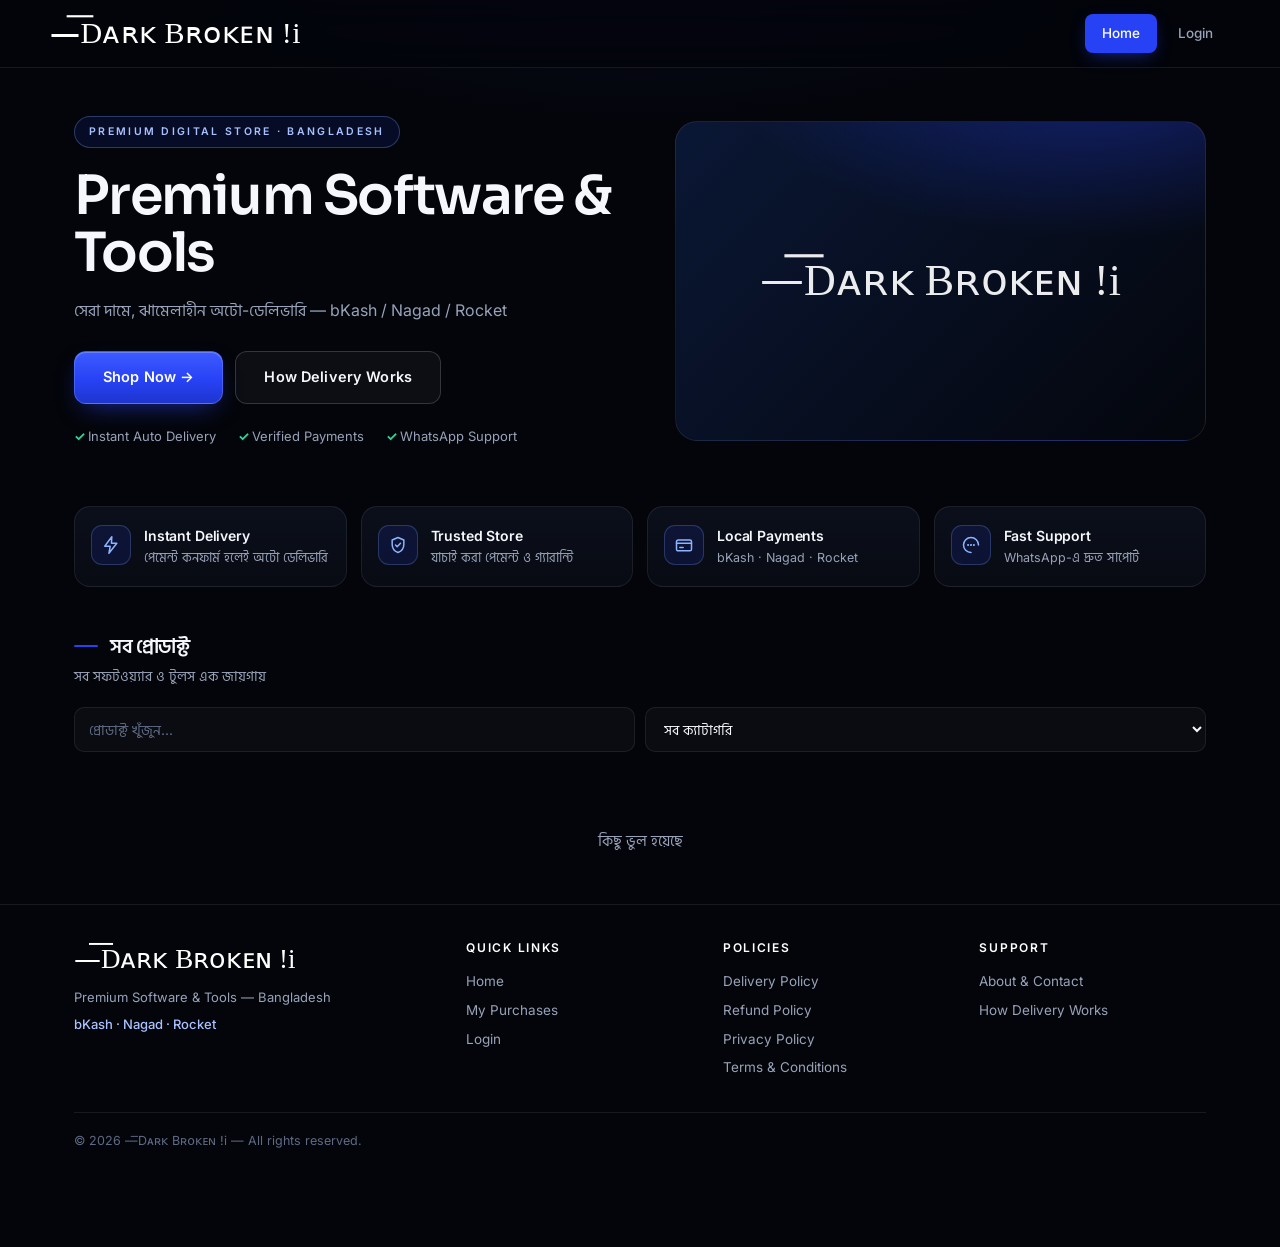
==== index.html @ 65a2ef9c "Add files via upload" ====
<!DOCTYPE html>
<html lang="en">
<head>
<meta charset="UTF-8">
<meta name="viewport" content="width=device-width, initial-scale=1.0">
<title>—͞Dᴀʀᴋ Bʀᴏᴋᴇɴ !i — Premium Software & Tools</title>
<meta name="description" content="Premium Software & Tools Store in Bangladesh. Pay with bKash, Nagad, Rocket.">
<link href="https://fonts.cdnfonts.com/css/black-mustang" rel="stylesheet">
<link href="https://fonts.googleapis.com/css2?family=Inter:wght@400;500;600;700&family=Sora:wght@500;600;700&family=Hind+Siliguri:wght@400;500;600&display=swap" rel="stylesheet">
<link rel="stylesheet" href="assets/style.css">
</head>
<body>
<main class="wrap">
  <section class="hero2">
    <div class="hero-copy">
      <span class="eyebrow">Premium Digital Store · Bangladesh</span>
      <h1 id="heroTitle">Premium Software &amp; Tools</h1>
      <p id="heroSub">সেরা দামে, ঝামেলাহীন অটো-ডেলিভারি — bKash / Nagad / Rocket</p>
      <div class="hero-cta">
        <a class="btn" href="#catalog">Shop Now →</a>
        <a class="btn ghost" href="info.html#p-delivery">How Delivery Works</a>
      </div>
      <div class="hero-trust">
        <span>Instant Auto Delivery</span>
        <span>Verified Payments</span>
        <span>WhatsApp Support</span>
      </div>
    </div>
    <div class="hero-visual">
      <div id="slider" class="slider" style="display:none"></div>
      <div id="heroFallback" class="hero-fallback"><div>—͞Dᴀʀᴋ Bʀᴏᴋᴇɴ !i</div></div>
    </div>
  </section>

  <section class="features">
    <div class="feature">
      <div class="ficon"><svg viewBox="0 0 24 24" fill="none" stroke="currentColor" stroke-width="1.8"><path d="M13 2L4.5 13.5H11L9.5 22 19 10h-6.5L13 2z" stroke-linejoin="round"/></svg></div>
      <div><h4>Instant Delivery</h4><p>পেমেন্ট কনফার্ম হলেই অটো ডেলিভারি</p></div>
    </div>
    <div class="feature">
      <div class="ficon"><svg viewBox="0 0 24 24" fill="none" stroke="currentColor" stroke-width="1.8"><path d="M12 3l7 3v5c0 4.5-3 8.5-7 10-4-1.5-7-5.5-7-10V6l7-3z" stroke-linejoin="round"/><path d="M9 12l2 2 4-4" stroke-linecap="round" stroke-linejoin="round"/></svg></div>
      <div><h4>Trusted Store</h4><p>যাচাই করা পেমেন্ট ও গ্যারান্টি</p></div>
    </div>
    <div class="feature">
      <div class="ficon"><svg viewBox="0 0 24 24" fill="none" stroke="currentColor" stroke-width="1.8"><rect x="3" y="6" width="18" height="13" rx="2"/><path d="M3 10h18M7 15h4" stroke-linecap="round"/></svg></div>
      <div><h4>Local Payments</h4><p>bKash · Nagad · Rocket</p></div>
    </div>
    <div class="feature">
      <div class="ficon"><svg viewBox="0 0 24 24" fill="none" stroke="currentColor" stroke-width="1.8"><path d="M21 12a9 9 0 10-9 9" stroke-linecap="round"/><path d="M21 12a9 9 0 00-9-9" stroke-linecap="round" opacity=".0"/><path d="M8.5 12h.01M12 12h.01M15.5 12h.01" stroke-linecap="round" stroke-width="2.6"/></svg></div>
      <div><h4>Fast Support</h4><p>WhatsApp-এ দ্রুত সাপোর্ট</p></div>
    </div>
  </section>

  <div id="featuredWrap" style="display:none">
    <div class="sec-head">
      <div><h2 class="section-title">Featured প্রোডাক্ট</h2><p class="sub">আমাদের বাছাই করা সেরা কালেকশন</p></div>
    </div>
    <div id="featuredGrid" class="grid"></div>
  </div>

  <div class="sec-head" id="catalog">
    <div><h2 class="section-title">সব প্রোডাক্ট</h2><p class="sub">সব সফটওয়্যার ও টুলস এক জায়গায়</p></div>
  </div>
  <div class="toolbar">
    <input id="search" type="text" placeholder="প্রোডাক্ট খুঁজুন...">
    <select id="catFilter"><option value="">সব ক্যাটাগরি</option></select>
  </div>
  <div id="grid" class="grid"></div>
  <div id="empty" class="empty" style="display:none">কোনো প্রোডাক্ট পাওয়া যায়নি।</div>
</main>
<script src="assets/app.js"></script>
<script>
let products = [], slideTimer = null;
function cardHtml(p) {
  const bp = basePrice(p);
  const st = stockTotal(p);
  const orderHref = p.variants && p.variants.length ? "product.html?id=" + p.id : "order.html?id=" + p.id;
  return `
  <article class="card">
    ${p.featured ? '<span class="featured-tag">Featured</span>' : ""}
    <a class="cardimg" href="product.html?id=${p.id}">${productImg(p)}</a>
    <div class="body">
      ${p.category ? `<div class="cat">${esc(p.category)}</div>` : ""}
      <h3><a href="product.html?id=${p.id}">${esc(p.name)}</a></h3>
      ${p.description ? `<p class="sub" style="font-size:12.5px;min-height:34px">${esc(p.description.length > 70 ? p.description.slice(0, 70) + "…" : p.description)}</p>` : ""}
      <div class="cardmeta"><span>Digital Delivery</span><span class="${st ? "instock" : ""}">${st ? "In Stock" : "On Confirm"}</span></div>
      <div class="price">${p.variants && p.variants.length ? '<span class="sub" style="font-size:12px">শুরু </span>' : ""}${money(bp)}${!p.variants?.length && p.old_price ? `<s>${money(p.old_price)}</s>` : ""}${!p.variants?.length && offPct(p.price, p.old_price) ? `<span class="off">-${offPct(p.price, p.old_price)}%</span>` : ""}</div>
      <a class="btn" href="${orderHref}">Order Now</a>
    </div>
  </article>`;
}
(async () => {
  const site = await renderChrome("shop");
  if (site.maintenance && !store.get(ATK)) return;
  if (site.heroTitle) $("#heroTitle").textContent = site.heroTitle;
  if (site.heroSubtitle) $("#heroSub").textContent = site.heroSubtitle;
  try {
    const b = await api("banners");
    const banners = b.banners || [];
    if (banners.length) {
      $("#heroFallback").style.display = "none";
      $("#slider").style.display = "block";
      $("#slider").innerHTML = banners.map((bn, i) => `
        <div class="slide ${i === 0 ? "on" : ""}">
          ${bn.image_url ? `<img src="${esc(bn.image_url)}" alt="">` : ""}
          <div class="${bn.image_url ? "cap" : "noimg"}">
            ${bn.title ? `<h2>${esc(bn.title)}</h2>` : ""}
            ${bn.subtitle ? `<p>${esc(bn.subtitle)}</p>` : ""}
            ${bn.button_text ? `<a class="btn" href="${esc(bn.button_link || "#")}">${esc(bn.button_text)}</a>` : ""}
          </div>
        </div>`).join("") + (banners.length > 1 ? `<div class="dots">${banners.map((_, i) => `<button data-i="${i}" class="${i === 0 ? "on" : ""}"></button>`).join("")}</div>` : "");
      const slides = [...document.querySelectorAll(".slide")];
      const dots = [...document.querySelectorAll(".dots button")];
      let cur = 0;
      const go = (i) => { cur = i; slides.forEach((s, j) => s.classList.toggle("on", j === i)); dots.forEach((d, j) => d.classList.toggle("on", j === i)); };
      dots.forEach((d) => d.addEventListener("click", () => { go(Number(d.dataset.i)); restart(); }));
      const restart = () => { clearInterval(slideTimer); if (slides.length > 1) slideTimer = setInterval(() => go((cur + 1) % slides.length), 4500); };
      restart();
    }
  } catch (e) {}
  try {
    const d = await api("products");
    products = d.products || [];
    const cats = [...new Set(products.map((p) => p.category).filter(Boolean))];
    $("#catFilter").innerHTML = '<option value="">সব ক্যাটাগরি</option>' + cats.map((c) => `<option>${esc(c)}</option>`).join("");
    const feat = products.filter((p) => p.featured);
    if (site.showFeatured !== false && feat.length) { $("#featuredWrap").style.display = "block"; $("#featuredGrid").innerHTML = feat.map(cardHtml).join(""); }
    draw();
  } catch (e) { $("#empty").style.display = "block"; $("#empty").textContent = e.message; }
})();
function draw() {
  const q = $("#search").value.trim().toLowerCase();
  const cat = $("#catFilter").value;
  const list = products.filter((p) => (!q || (p.name + " " + (p.description || "")).toLowerCase().includes(q)) && (!cat || p.category === cat));
  $("#empty").style.display = list.length ? "none" : "block";
  $("#grid").innerHTML = list.map(cardHtml).join("");
}
$("#search").addEventListener("input", draw);
$("#catFilter").addEventListener("change", draw);
</script>
</body>
</html>
---- assets/style.css ----
/* —͞Dᴀʀᴋ Bʀᴏᴋᴇɴ !i — PROFESSIONAL design system v4
   Typography: Sora (display) · Inter (UI) · Hind Siliguri (Bengali)
   Deep black, electric blue accent, neutral hairlines, engineered buttons. */
*{margin:0;padding:0;box-sizing:border-box}
:root{
  --bg:#04050a;
  --bg2:#070a12;
  --card:#0a0d16;
  --card2:#0e1220;
  --purple:#2742f5;
  --purple2:#7da2ff;
  --violet:#0766d9;
  --text:#f5f7fc;
  --muted:#98a2b8;
  --faint:#5f6b84;
  --line:rgba(255,255,255,.08);
  --line2:rgba(255,255,255,.16);
  --ok:#34d399; --warn:#fbbf24; --bad:#f87171;
  --font:'Inter','Hind Siliguri',system-ui,sans-serif;
  --display:'Sora','Hind Siliguri',sans-serif;
}
html{scroll-behavior:smooth}
body{
  background:
    radial-gradient(1000px 520px at 50% -200px, rgba(39,66,245,.12), transparent 65%),
    var(--bg);
  color:var(--text);
  font-family:var(--font);
  font-size:15px;
  line-height:1.55;
  -webkit-font-smoothing:antialiased;
  text-rendering:optimizeLegibility;
  min-height:100vh;
}
::selection{background:var(--purple);color:#fff}
::-webkit-scrollbar{width:10px}
::-webkit-scrollbar-thumb{background:#1a2342;border-radius:99px}
::-webkit-scrollbar-track{background:#04060c}
a{color:var(--purple2)}
.wrap{max-width:1180px;margin:0 auto;padding:0 24px}
h1,h2,h3{font-family:var(--display)}
:focus-visible{outline:2px solid var(--purple);outline-offset:2px}

/* ---------- Header ---------- */
header{position:sticky;top:0;z-index:50;background:rgba(4,5,10,.72);backdrop-filter:blur(18px) saturate(150%);-webkit-backdrop-filter:blur(18px) saturate(150%);border-bottom:1px solid var(--line)}
.nav{display:flex;align-items:center;gap:14px;padding:14px 0;flex-wrap:wrap}
.logo{font-family:'Black Mustang',cursive;font-size:30px;line-height:1;color:#fff;text-decoration:none;letter-spacing:.4px}
.logoimg{height:34px;width:auto;border-radius:8px;vertical-align:middle;margin-right:10px}
.tagline{color:var(--faint);font-size:12.5px;letter-spacing:.01em}
.nav-links{margin-left:auto;display:flex;gap:4px;flex-wrap:wrap}
.nav-links a,.nav-links button{font-family:var(--font);background:transparent;color:var(--muted);border:1px solid transparent;padding:8px 16px;border-radius:8px;font-size:13.5px;font-weight:500;cursor:pointer;text-decoration:none;transition:all .15s}
.nav-links a.active{background:var(--purple);color:#fff;box-shadow:0 6px 18px -6px rgba(39,66,245,.6)}
.nav-links a:hover,.nav-links button:hover{color:#fff;background:rgba(255,255,255,.05)}
.announce{background:linear-gradient(90deg,#0d2160,#2742f5,#0d2160);color:#e6eeff;text-align:center;font-size:12.5px;font-weight:500;letter-spacing:.02em;padding:9px 14px}

/* ---------- Layout / type ---------- */
main{padding:36px 0 84px}
.hero{text-align:center;padding:40px 10px 10px}
.hero h1{font-size:clamp(30px,4.6vw,46px);font-weight:600;letter-spacing:-.03em;line-height:1.1}
.hero p{color:var(--muted);margin-top:12px;font-size:15.5px}
.section-title{font-size:20px;font-weight:600;letter-spacing:-.02em;margin:40px 0 6px;display:flex;align-items:center;gap:12px}
.section-title:before{content:"";width:24px;height:2px;background:var(--purple);border-radius:2px}
.sub{color:var(--muted);font-size:13.5px}
.crumb{font-size:13px;color:var(--faint);margin-top:2px}
.crumb a{color:var(--faint);text-decoration:none}
.crumb a:hover{color:#fff}

/* ---------- Buttons (engineered) ---------- */
.btn{display:inline-flex;align-items:center;justify-content:center;gap:8px;background:linear-gradient(180deg,#3d5bff,#2742f5 55%,#1e35ce);color:#fff;border:1px solid rgba(125,162,255,.35);padding:12px 22px;border-radius:10px;font-family:var(--font);font-size:13.5px;font-weight:600;letter-spacing:.01em;cursor:pointer;box-shadow:inset 0 1px 0 rgba(255,255,255,.22),0 10px 26px -10px rgba(39,66,245,.65);text-decoration:none;text-align:center;transition:all .16s ease;white-space:nowrap}
.btn:hover{filter:brightness(1.08);transform:translateY(-1px);box-shadow:inset 0 1px 0 rgba(255,255,255,.22),0 14px 30px -10px rgba(39,66,245,.7)}
.btn:active{transform:translateY(0)}
.btn.ghost{background:rgba(255,255,255,.04);border:1px solid var(--line2);box-shadow:none;color:var(--text)}
.btn.ghost:hover{background:rgba(255,255,255,.08);filter:none}
.btn.danger{background:linear-gradient(180deg,#b02a2a,#8f1d1d);border-color:rgba(248,113,113,.35);box-shadow:none}
.btn.sm{padding:8px 14px;font-size:12.5px;border-radius:8px}
.btn:disabled{opacity:.55;cursor:wait;transform:none}

/* ---------- Forms ---------- */
.toolbar{display:flex;gap:10px;flex-wrap:wrap;margin:20px 0 26px}
.toolbar input,.toolbar select{flex:1;min-width:180px}
input,select,textarea{width:100%;background:rgba(255,255,255,.03);border:1px solid var(--line);border-radius:10px;color:var(--text);padding:12px 14px;font-family:var(--font);font-size:14px;outline:none;transition:border-color .15s,box-shadow .15s,background .15s}
input:hover,select:hover,textarea:hover{border-color:var(--line2)}
input:focus,select:focus,textarea:focus{border-color:var(--purple);box-shadow:0 0 0 4px rgba(39,66,245,.16);background:rgba(255,255,255,.045)}
input::placeholder,textarea::placeholder{color:var(--faint)}
label{display:block;font-size:12px;font-weight:600;color:#c6cfe0;letter-spacing:.05em;text-transform:uppercase;margin:16px 0 7px}
.msg{margin-top:14px;font-size:13.5px;min-height:18px}
.msg.ok{color:var(--ok)} .msg.err{color:var(--bad)}
.switch{display:flex;gap:6px;margin:18px 0 4px;background:rgba(255,255,255,.03);border:1px solid var(--line);border-radius:12px;padding:5px}
.switch button{flex:1;padding:9px;border-radius:8px;border:none;background:transparent;color:var(--muted);font-family:var(--font);font-size:13.5px;font-weight:500;cursor:pointer;transition:all .15s}
.switch button.on{background:var(--purple);color:#fff;box-shadow:0 4px 14px -4px rgba(39,66,245,.6)}
.pay{display:flex;gap:8px;flex-wrap:wrap;margin-top:6px}
.pay label{flex:1;min-width:100px;margin:0;text-transform:none;letter-spacing:0}
.pay input{display:none}
.pay span{display:block;text-align:center;padding:13px;border:1px solid var(--line);border-radius:10px;cursor:pointer;background:rgba(255,255,255,.02);font-weight:600;font-size:14px;transition:all .15s}
.pay span:hover{border-color:var(--line2)}
.pay input:checked+span{background:linear-gradient(180deg,#3d5bff,#2742f5);border-color:rgba(125,162,255,.4);color:#fff;box-shadow:0 8px 20px -8px rgba(39,66,245,.6)}
.coupon-row{display:flex;gap:8px}
.coupon-row input{flex:1}
.switchrow{display:flex;align-items:center;gap:10px;margin:10px 0;font-size:14px;color:#c6cfe0;text-transform:none;letter-spacing:0;font-weight:400}
.switchrow input{width:auto;transform:scale(1.15);accent-color:var(--purple)}
.row2{display:grid;grid-template-columns:1fr 1fr;gap:14px}
@media(max-width:560px){.row2{grid-template-columns:1fr}}

/* ---------- Product grid / cards ---------- */
.grid{display:grid;grid-template-columns:repeat(auto-fill,minmax(252px,1fr));gap:22px}
.card{position:relative;background:linear-gradient(180deg,#0b0f1b,#080b13);border:1px solid var(--line);border-radius:18px;overflow:hidden;transition:transform .2s ease,border-color .2s ease,box-shadow .2s ease}
.card:hover{transform:translateY(-4px);border-color:var(--line2);box-shadow:0 24px 48px -16px rgba(0,0,0,.7)}
.cardimg{display:block;overflow:hidden}
.card img{width:100%;height:176px;object-fit:cover;background:#0a1226;display:block;transition:transform .5s ease}
.card:hover img{transform:scale(1.05)}
.card .ph{height:176px;background:radial-gradient(circle at 50% 44%, transparent 46px, rgba(125,162,255,.4) 47px, transparent 48px),radial-gradient(circle at 50% 44%, transparent 26px, rgba(39,66,245,.5) 27px, transparent 30px),linear-gradient(135deg,#0b1a3d,#05070d)}
.card .body{padding:20px}
.cat{font-size:10.5px;letter-spacing:.18em;text-transform:uppercase;color:var(--purple2);font-weight:600}
.card h3{font-size:16.5px;font-weight:600;margin:7px 0 5px;letter-spacing:-.015em}
.card h3 a{color:var(--text);text-decoration:none}
.card h3 a:hover{color:var(--purple2)}
.cardmeta{display:flex;justify-content:space-between;gap:8px;color:var(--faint);font-size:11.5px;margin:12px 0 2px;padding-top:12px;border-top:1px solid var(--line)}
.cardmeta .instock{color:#7ee2a8}
.price{font-family:var(--display);font-size:20px;font-weight:600;letter-spacing:-.01em;font-variant-numeric:tabular-nums}
.price s{color:var(--faint);font-family:var(--font);font-size:13.5px;font-weight:400;margin-left:7px}
.off{display:inline-block;background:rgba(39,66,245,.16);border:1px solid rgba(125,162,255,.25);color:#a9c2ff;font-size:11px;font-weight:600;padding:2.5px 9px;border-radius:999px;margin-left:8px;vertical-align:middle}
.card .btn{width:100%;margin-top:16px}
.featured-tag{position:absolute;top:12px;left:12px;background:rgba(3,5,12,.6);backdrop-filter:blur(8px);color:#dbe7ff;border:1px solid var(--line2);font-size:10px;font-weight:600;letter-spacing:.16em;text-transform:uppercase;padding:5px 11px;border-radius:999px;z-index:2}
.stockpill{display:inline-block;background:rgba(52,211,153,.1);border:1px solid rgba(52,211,153,.25);color:#7ee2a8;border-radius:999px;padding:2px 9px;font-size:11px;font-weight:500;margin-left:8px;vertical-align:middle}

/* ---------- Panels / tables ---------- */
.panel{background:linear-gradient(180deg,#0c101d,#080b13);border:1px solid var(--line);border-radius:20px;padding:30px;max-width:640px;margin:26px auto;box-shadow:0 24px 60px -20px rgba(0,0,0,.6)}
.panel.wide{max-width:900px}
.panel h2{font-size:21px;font-weight:600;letter-spacing:-.02em;margin-bottom:6px}
table{width:100%;border-collapse:collapse;font-size:13.5px;margin-top:16px;font-variant-numeric:tabular-nums}
th,td{text-align:left;padding:13px 12px;border-bottom:1px solid var(--line);vertical-align:top}
th{color:var(--faint);font-weight:600;font-size:10.5px;letter-spacing:.14em;text-transform:uppercase}
tbody tr{transition:background .12s}
tbody tr:hover td{background:rgba(255,255,255,.02)}
.badge{display:inline-block;padding:3.5px 11px;border-radius:999px;font-size:11.5px;font-weight:600;letter-spacing:.01em;border:1px solid transparent}
.badge.Pending{background:rgba(251,191,36,.1);color:var(--warn);border-color:rgba(251,191,36,.25)}
.badge.Confirmed{background:rgba(39,66,245,.14);color:#a9c2ff;border-color:rgba(125,162,255,.3)}
.badge.Delivered{background:rgba(52,211,153,.1);color:var(--ok);border-color:rgba(52,211,153,.25)}
.badge.Cancelled{background:rgba(248,113,113,.1);color:var(--bad);border-color:rgba(248,113,113,.25)}
.empty{text-align:center;color:var(--muted);padding:52px 10px;font-size:14.5px}
.kv{display:flex;justify-content:space-between;gap:12px;padding:11px 0;border-bottom:1px solid var(--line);font-size:14px}
.kv b{text-align:right;font-weight:600}
.total{font-size:18px;font-weight:600;font-family:var(--display)}
.total b{color:var(--purple2)}
.stats{display:grid;grid-template-columns:repeat(auto-fit,minmax(150px,1fr));gap:12px;margin:20px 0 6px}
.stat{background:rgba(255,255,255,.02);border:1px solid var(--line);border-radius:14px;padding:18px 14px;text-align:center}
.stat .n{font-family:var(--display);font-size:24px;font-weight:600;letter-spacing:-.02em;font-variant-numeric:tabular-nums}
.stat .t{font-size:11px;color:var(--faint);margin-top:4px;letter-spacing:.08em;text-transform:uppercase}
.profile-head{display:flex;align-items:center;gap:16px}
.avatar{width:58px;height:58px;border-radius:50%;background:linear-gradient(135deg,var(--purple),var(--violet));display:flex;align-items:center;justify-content:center;font-family:var(--display);font-size:24px;font-weight:600;color:#fff;flex-shrink:0}
.dash-tabs,.admin-tabs{display:flex;gap:4px;flex-wrap:wrap;margin:18px 0 4px;background:rgba(255,255,255,.02);border:1px solid var(--line);border-radius:12px;padding:5px;width:fit-content;max-width:100%}
.dash-tabs button,.admin-tabs button{padding:8px 16px;border-radius:8px;border:none;background:transparent;color:var(--muted);font-family:var(--font);font-weight:500;font-size:13.5px;cursor:pointer;transition:all .15s;white-space:nowrap}
.dash-tabs button:hover,.admin-tabs button:hover{color:#fff}
.dash-tabs button.on,.admin-tabs button.on{background:var(--purple);color:#fff;box-shadow:0 4px 14px -4px rgba(39,66,245,.6)}

/* ---------- Banner slider ---------- */
.slider{position:relative;border-radius:22px;overflow:hidden;border:1px solid var(--line);background:var(--card);box-shadow:0 30px 70px -24px rgba(0,0,0,.75)}
.slide{display:none;position:relative;min-height:230px}
.slide.on{display:block}
.slide img{width:100%;height:320px;object-fit:cover;display:block}
.slide .cap{position:absolute;inset:auto 0 0 0;padding:56px 30px 26px;background:linear-gradient(180deg,transparent,rgba(0,0,6,.9))}
.slide .cap h2{font-size:clamp(21px,3.4vw,32px);font-weight:600;letter-spacing:-.02em}
.slide .cap p{color:#c9d6f5;font-size:14px;margin:6px 0 14px}
.slide .noimg{padding:54px 30px;text-align:center}
.dots{position:absolute;right:16px;bottom:14px;display:flex;gap:6px;z-index:3}
.dots button{width:8px;height:8px;border-radius:50%;border:none;background:rgba(255,255,255,.35);cursor:pointer;padding:0;transition:all .15s}
.dots button.on{background:#fff;width:22px;border-radius:99px}

/* ---------- Product page / checkout ---------- */
.detail{display:grid;grid-template-columns:1fr 1fr;gap:32px;max-width:960px;margin:28px auto}
@media(max-width:700px){.detail{grid-template-columns:1fr}}
.detail .imgbox{background:var(--card);border:1px solid var(--line);border-radius:20px;overflow:hidden}
.detail .imgbox img{width:100%;height:100%;max-height:440px;object-fit:cover;display:block}
.detail .imgbox .ph{height:330px;background:radial-gradient(circle at 50% 44%, transparent 46px, rgba(125,162,255,.4) 47px, transparent 48px),radial-gradient(circle at 50% 44%, transparent 26px, rgba(39,66,245,.5) 27px, transparent 30px),linear-gradient(135deg,#0b1a3d,#05070d)}
.desc{white-space:pre-wrap;color:var(--muted);font-size:14.5px;line-height:1.7;margin-top:10px}
.variant-btns{display:flex;gap:8px;flex-wrap:wrap;margin-top:8px}
.variant-btns button{padding:11px 15px;border-radius:10px;border:1px solid var(--line);background:rgba(255,255,255,.02);color:var(--text);font-family:var(--font);font-size:13.5px;cursor:pointer;text-align:left;transition:all .15s}
.variant-btns button:hover{border-color:var(--line2)}
.variant-btns button.on{border-color:var(--purple);background:rgba(39,66,245,.12);box-shadow:0 0 0 3px rgba(39,66,245,.12)}
.variant-btns b{display:block;font-size:14.5px;margin-top:2px;font-variant-numeric:tabular-nums}
.paynum{background:rgba(255,255,255,.02);border:1px solid var(--line2);border-radius:12px;padding:13px 15px;display:flex;align-items:center;gap:10px;margin-top:6px}
.paynum .n{font-family:var(--display);font-size:18px;font-weight:600;letter-spacing:.04em}
.copybtn{margin-left:auto}
.keybox{background:#03050a;border:1px solid var(--line);border-radius:10px;padding:11px 13px;font-family:ui-monospace,SFMono-Regular,Menlo,monospace;font-size:13px;word-break:break-all;display:flex;gap:10px;align-items:flex-start}
.keybox span{flex:1}
.steps{display:flex;gap:0;margin:12px 0;flex-wrap:wrap}
.step{flex:1;min-width:86px;text-align:center;font-size:11.5px;color:var(--faint);position:relative;padding-top:20px}
.step:before{content:"";position:absolute;top:6px;left:50%;transform:translateX(-50%);width:12px;height:12px;border-radius:50%;background:#101c3f;border:2px solid var(--line2)}
.step.done{color:var(--ok)} .step.done:before{background:var(--ok);border-color:var(--ok)}
.step.now{color:var(--purple2);font-weight:600} .step.now:before{background:var(--purple);border-color:var(--purple)}

/* ---------- Hero v3 ---------- */
.hero2{display:grid;grid-template-columns:1.02fr .98fr;gap:48px;align-items:center;padding:48px 0 12px}
@media(max-width:900px){.hero2{grid-template-columns:1fr;padding-top:30px}}
.eyebrow{display:inline-block;font-size:10.5px;font-weight:600;letter-spacing:.22em;text-transform:uppercase;color:#a9c2ff;background:rgba(39,66,245,.12);border:1px solid rgba(125,162,255,.3);padding:7px 14px;border-radius:999px}
.hero-copy h1{font-size:clamp(34px,4.6vw,54px);font-weight:600;letter-spacing:-.032em;line-height:1.06;margin:20px 0 14px}
.hero-copy p{color:var(--muted);font-size:16px;line-height:1.65;max-width:480px}
.hero-cta{display:flex;gap:12px;margin:28px 0 22px;flex-wrap:wrap}
.hero-cta .btn{padding:14px 28px;font-size:14.5px;border-radius:12px}
.hero-trust{display:flex;gap:22px;flex-wrap:wrap;color:var(--muted);font-size:13px}
.hero-trust span:before{content:"✓ ";color:var(--ok);font-weight:700}
.hero-fallback{height:320px;border-radius:22px;border:1px solid var(--line);background:radial-gradient(600px 260px at 80% -40px, rgba(39,66,245,.35), transparent 60%),linear-gradient(135deg,#0a1735,#04060c);display:flex;align-items:center;justify-content:center}
.hero-fallback div{font-family:'Black Mustang',cursive;font-size:44px;color:#fff;opacity:.92;text-align:center;padding:0 20px}
.features{display:grid;grid-template-columns:repeat(4,1fr);gap:14px;margin:48px 0 6px}
@media(max-width:900px){.features{grid-template-columns:repeat(2,1fr)}}
@media(max-width:480px){.features{grid-template-columns:1fr}}
.feature{display:flex;gap:13px;align-items:flex-start;background:linear-gradient(180deg,#0b0f1b,#080b13);border:1px solid var(--line);border-radius:16px;padding:18px 16px}
.feature h4{font-family:var(--font);font-size:14px;font-weight:600;letter-spacing:-.01em}
.feature p{color:var(--muted);font-size:12.5px;margin-top:2px;line-height:1.55}
.ficon{width:40px;height:40px;flex-shrink:0;border-radius:11px;background:rgba(39,66,245,.13);border:1px solid rgba(125,162,255,.25);color:#8db4ff;display:flex;align-items:center;justify-content:center}
.ficon svg{width:20px;height:20px}
.sec-head{margin:44px 0 4px}
.sec-head .section-title{margin:0 0 4px}

/* ---------- Footer / misc ---------- */
footer{border-top:1px solid var(--line);padding:34px 0 96px;color:var(--muted);font-size:13px}
.foot-links{display:flex;gap:18px;flex-wrap:wrap;margin-bottom:12px}
.foot-links a{color:var(--muted);text-decoration:none}
.foot-links a:hover{color:#fff}
.foot-grid{display:grid;grid-template-columns:1.6fr 1fr 1fr 1fr;gap:30px;padding-bottom:26px}
@media(max-width:800px){.foot-grid{grid-template-columns:1fr 1fr}}
.foot-grid h5{color:#fff;font-family:var(--font);font-size:12px;font-weight:600;letter-spacing:.14em;text-transform:uppercase;margin-bottom:13px}
.foot-grid a{display:block;color:var(--muted);text-decoration:none;margin:8px 0;font-size:13.5px}
.foot-grid a:hover{color:#fff}
.foot-grid p{margin:6px 0;line-height:1.65}
.foot-brand{font-family:'Black Mustang',cursive;font-size:27px;color:#fff}
.foot-pay{color:#a9c2ff !important;font-weight:500}
.foot-bottom{border-top:1px solid var(--line);padding-top:18px;font-size:12.5px;color:var(--faint)}
.wa-float{position:fixed;right:20px;bottom:20px;z-index:60;width:54px;height:54px;border-radius:50%;background:#22c064;display:flex;align-items:center;justify-content:center;box-shadow:0 12px 30px -8px rgba(0,0,0,.6);text-decoration:none;transition:transform .15s}
.wa-float:hover{transform:scale(1.06)}
.wa-float svg{width:29px;height:29px;fill:#fff}
.maint{text-align:center;padding:80px 16px}
.maint .big{font-size:52px}
.admin-modal{position:fixed;inset:0;z-index:200;background:rgba(0,0,4,.72);backdrop-filter:blur(10px);-webkit-backdrop-filter:blur(10px);display:flex;align-items:center;justify-content:center}
.admin-modal .box{background:var(--card2);border:1px solid var(--line2);border-radius:18px;padding:30px;width:min(92vw,380px);box-shadow:0 30px 80px rgba(0,0,0,.65)}
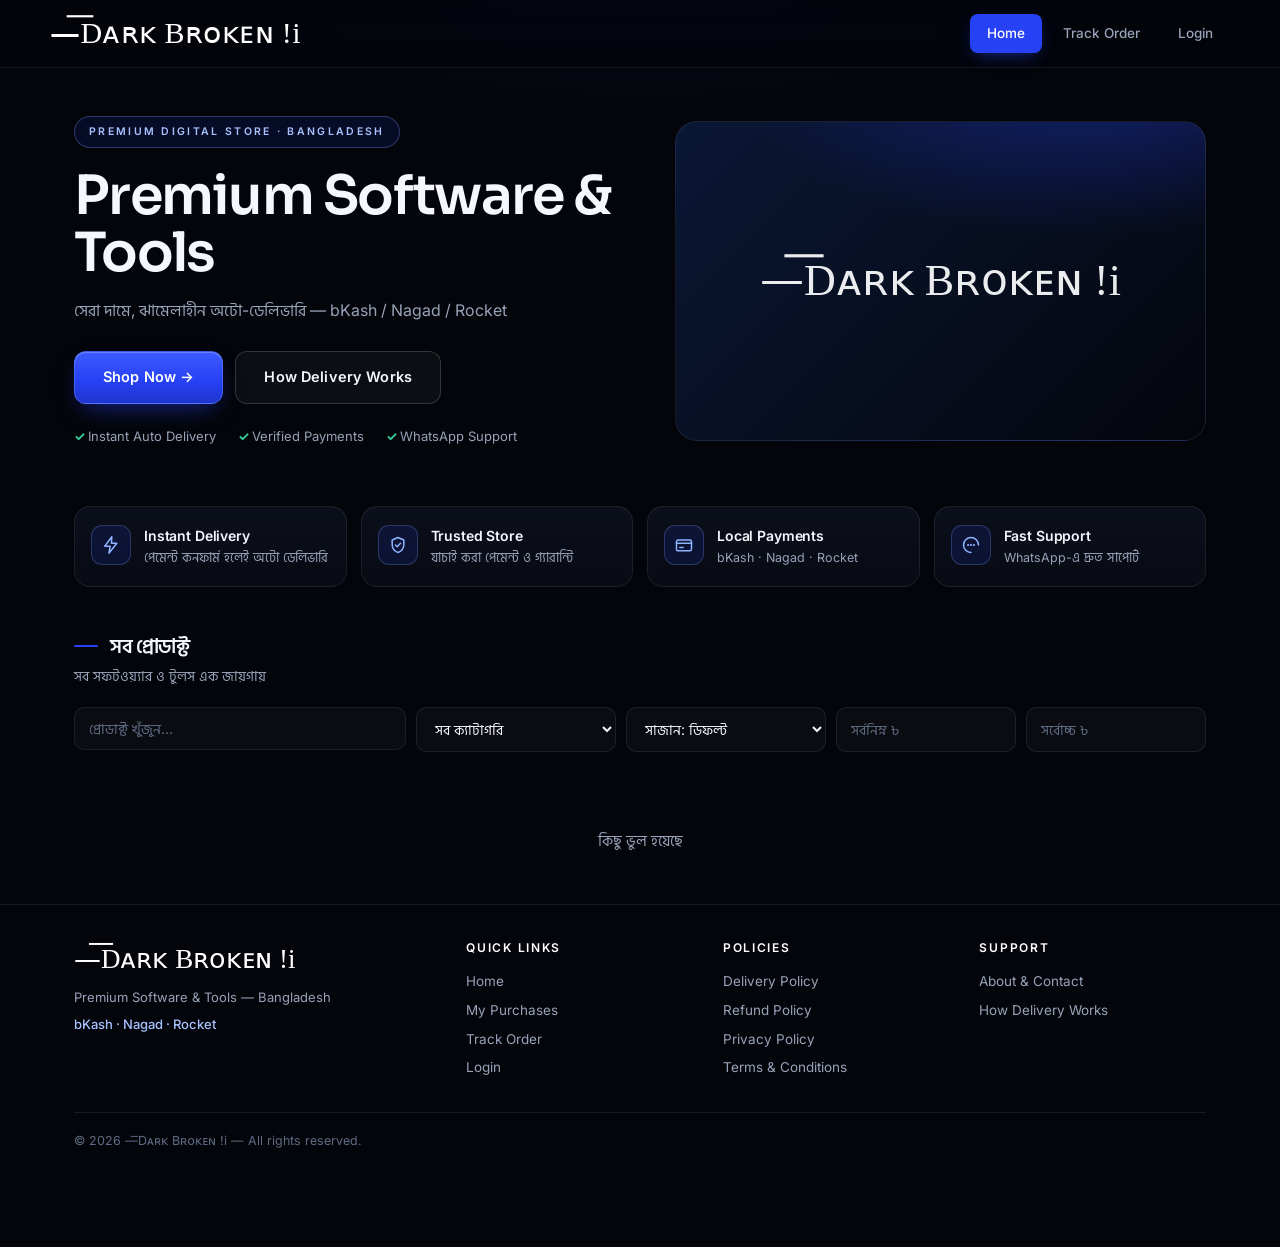
==== commit 5ef37848: "Add files via upload" ====
--- a/index.html
+++ b/index.html
@@ -10,8 +10,8 @@
 <link rel="stylesheet" href="assets/style.css">
 </head>
 <body>
-<main class="wrap">
-  <section class="hero2">
+<main class="wrap" id="mainWrap">
+  <section class="hero2" data-sec="hero">
     <div class="hero-copy">
       <span class="eyebrow">Premium Digital Store · Bangladesh</span>
       <h1 id="heroTitle">Premium Software &amp; Tools</h1>
@@ -32,7 +32,7 @@
     </div>
   </section>
 
-  <section class="features">
+  <section class="features" data-sec="features">
     <div class="feature">
       <div class="ficon"><svg viewBox="0 0 24 24" fill="none" stroke="currentColor" stroke-width="1.8"><path d="M13 2L4.5 13.5H11L9.5 22 19 10h-6.5L13 2z" stroke-linejoin="round"/></svg></div>
       <div><h4>Instant Delivery</h4><p>পেমেন্ট কনফার্ম হলেই অটো ডেলিভারি</p></div>
@@ -51,26 +51,48 @@
     </div>
   </section>
 
-  <div id="featuredWrap" style="display:none">
+  <div id="featuredWrap" data-sec="featured" style="display:none">
     <div class="sec-head">
       <div><h2 class="section-title">Featured প্রোডাক্ট</h2><p class="sub">আমাদের বাছাই করা সেরা কালেকশন</p></div>
     </div>
     <div id="featuredGrid" class="grid"></div>
   </div>
 
+  <div data-sec="catalog">
   <div class="sec-head" id="catalog">
     <div><h2 class="section-title">সব প্রোডাক্ট</h2><p class="sub">সব সফটওয়্যার ও টুলস এক জায়গায়</p></div>
   </div>
   <div class="toolbar">
-    <input id="search" type="text" placeholder="প্রোডাক্ট খুঁজুন...">
-    <select id="catFilter"><option value="">সব ক্যাটাগরি</option></select>
+    <div class="searchwrap">
+      <input id="search" type="text" placeholder="প্রোডাক্ট খুঁজুন..." autocomplete="off">
+      <div id="suggest" class="suggest" style="display:none"></div>
+    </div>
+    <select id="catFilter" style="flex:0 1 200px"><option value="">সব ক্যাটাগরি</option></select>
+    <select id="sortSel" style="flex:0 1 200px">
+      <option value="">সাজান: ডিফল্ট</option>
+      <option value="price_asc">দাম: কম → বেশি</option>
+      <option value="price_desc">দাম: বেশি → কম</option>
+      <option value="popular">বেশি বিক্রিত</option>
+      <option value="new">নতুন আগে</option>
+    </select>
+    <input id="priceMin" type="number" min="0" placeholder="সর্বনিম্ন ৳" style="flex:0 1 120px">
+    <input id="priceMax" type="number" min="0" placeholder="সর্বোচ্চ ৳" style="flex:0 1 120px">
   </div>
   <div id="grid" class="grid"></div>
   <div id="empty" class="empty" style="display:none">কোনো প্রোডাক্ট পাওয়া যায়নি।</div>
+  </div>
 </main>
 <script src="assets/app.js"></script>
 <script>
-let products = [], slideTimer = null;
+let products = [], slideTimer = null, WISH = new Set();
+window.toggleWish = async (id, btn) => {
+  if (!store.get(TK)) { location.href = "login.html?next=index.html"; return; }
+  try {
+    if (WISH.has(id)) { await api("wishlist/" + id, { method: "DELETE" }); WISH.delete(id); }
+    else { await api("wishlist", { method: "POST", body: JSON.stringify({ productId: id }) }); WISH.add(id); }
+    document.querySelectorAll(`.wishbtn[data-id="${id}"]`).forEach((b) => { b.classList.toggle("on", WISH.has(id)); b.textContent = WISH.has(id) ? "♥" : "♡"; });
+  } catch (e) {}
+};
 function cardHtml(p) {
   const bp = basePrice(p);
   const st = stockTotal(p);
@@ -78,12 +100,13 @@
   return `
   <article class="card">
     ${p.featured ? '<span class="featured-tag">Featured</span>' : ""}
+    <button class="wishbtn ${WISH.has(p.id) ? "on" : ""}" data-id="${p.id}" type="button" title="Wishlist-এ রাখুন" onclick="toggleWish(${p.id}, this)">${WISH.has(p.id) ? "♥" : "♡"}</button>
     <a class="cardimg" href="product.html?id=${p.id}">${productImg(p)}</a>
     <div class="body">
       ${p.category ? `<div class="cat">${esc(p.category)}</div>` : ""}
       <h3><a href="product.html?id=${p.id}">${esc(p.name)}</a></h3>
       ${p.description ? `<p class="sub" style="font-size:12.5px;min-height:34px">${esc(p.description.length > 70 ? p.description.slice(0, 70) + "…" : p.description)}</p>` : ""}
-      <div class="cardmeta"><span>Digital Delivery</span><span class="${st ? "instock" : ""}">${st ? "In Stock" : "On Confirm"}</span></div>
+      <div class="cardmeta"><span>${p.sold ? p.sold + " বার বিক্রি হয়েছে" : "Digital Delivery"}</span><span class="${st ? "instock" : ""}">${st ? "In Stock" : "On Confirm"}</span></div>
       <div class="price">${p.variants && p.variants.length ? '<span class="sub" style="font-size:12px">শুরু </span>' : ""}${money(bp)}${!p.variants?.length && p.old_price ? `<s>${money(p.old_price)}</s>` : ""}${!p.variants?.length && offPct(p.price, p.old_price) ? `<span class="off">-${offPct(p.price, p.old_price)}%</span>` : ""}</div>
       <a class="btn" href="${orderHref}">Order Now</a>
     </div>
@@ -94,6 +117,16 @@
   if (site.maintenance && !store.get(ATK)) return;
   if (site.heroTitle) $("#heroTitle").textContent = site.heroTitle;
   if (site.heroSubtitle) $("#heroSub").textContent = site.heroSubtitle;
+  // Homepage section manager: reorder + hide sections per admin settings.
+  try {
+    const main = $("#mainWrap");
+    const order = Array.isArray(site.homeOrder) && site.homeOrder.length ? site.homeOrder : ["hero", "features", "featured", "catalog"];
+    const hidden = Array.isArray(site.homeHidden) ? site.homeHidden : [];
+    order.forEach((id) => { const el = document.querySelector(`[data-sec="${id}"]`); if (el) main.appendChild(el); });
+    hidden.forEach((id) => { const el = document.querySelector(`[data-sec="${id}"]`); if (el) el.style.display = "none"; });
+    if (hidden.includes("featured")) site.showFeatured = false;
+  } catch (e) {}
+  if (store.get(TK)) { try { const w = await api("wishlist"); WISH = new Set(w.ids || []); } catch (e) {} }
   try {
     const b = await api("banners");
     const banners = b.banners || [];
@@ -108,13 +141,19 @@
             ${bn.subtitle ? `<p>${esc(bn.subtitle)}</p>` : ""}
             ${bn.button_text ? `<a class="btn" href="${esc(bn.button_link || "#")}">${esc(bn.button_text)}</a>` : ""}
           </div>
-        </div>`).join("") + (banners.length > 1 ? `<div class="dots">${banners.map((_, i) => `<button data-i="${i}" class="${i === 0 ? "on" : ""}"></button>`).join("")}</div>` : "");
+        </div>`).join("") + (banners.length > 1 ? `<button class="snav prev" type="button" aria-label="আগের ব্যানার">‹</button><button class="snav next" type="button" aria-label="পরের ব্যানার">›</button><div class="dots">${banners.map((_, i) => `<button data-i="${i}" class="${i === 0 ? "on" : ""}"></button>`).join("")}</div>` : "");
       const slides = [...document.querySelectorAll(".slide")];
       const dots = [...document.querySelectorAll(".dots button")];
       let cur = 0;
-      const go = (i) => { cur = i; slides.forEach((s, j) => s.classList.toggle("on", j === i)); dots.forEach((d, j) => d.classList.toggle("on", j === i)); };
+      const go = (i) => { cur = (i + slides.length) % slides.length; slides.forEach((s, j) => s.classList.toggle("on", j === cur)); dots.forEach((d, j) => d.classList.toggle("on", j === cur)); };
       dots.forEach((d) => d.addEventListener("click", () => { go(Number(d.dataset.i)); restart(); }));
-      const restart = () => { clearInterval(slideTimer); if (slides.length > 1) slideTimer = setInterval(() => go((cur + 1) % slides.length), 4500); };
+      const prevB = document.querySelector(".snav.prev"), nextB = document.querySelector(".snav.next");
+      if (prevB) prevB.addEventListener("click", () => { go(cur - 1); restart(); });
+      if (nextB) nextB.addEventListener("click", () => { go(cur + 1); restart(); });
+      const restart = () => { clearInterval(slideTimer); if (slides.length > 1) slideTimer = setInterval(() => go(cur + 1), 4500); };
+      const sliderEl = $("#slider");
+      sliderEl.addEventListener("mouseenter", () => clearInterval(slideTimer));
+      sliderEl.addEventListener("mouseleave", restart);
       restart();
     }
   } catch (e) {}
@@ -131,12 +170,36 @@
 function draw() {
   const q = $("#search").value.trim().toLowerCase();
   const cat = $("#catFilter").value;
-  const list = products.filter((p) => (!q || (p.name + " " + (p.description || "")).toLowerCase().includes(q)) && (!cat || p.category === cat));
+  const sort = $("#sortSel").value;
+  const mn = Number($("#priceMin").value) || 0;
+  const mx = Number($("#priceMax").value) || 0;
+  let list = products.filter((p) => {
+    const bp = basePrice(p);
+    return (!q || (p.name + " " + (p.description || "")).toLowerCase().includes(q)) && (!cat || p.category === cat) && (!mn || bp >= mn) && (!mx || bp <= mx);
+  });
+  if (sort === "price_asc") list = [...list].sort((a, b) => basePrice(a) - basePrice(b));
+  else if (sort === "price_desc") list = [...list].sort((a, b) => basePrice(b) - basePrice(a));
+  else if (sort === "popular") list = [...list].sort((a, b) => (b.sold || 0) - (a.sold || 0));
+  else if (sort === "new") list = [...list].sort((a, b) => b.id - a.id);
   $("#empty").style.display = list.length ? "none" : "block";
   $("#grid").innerHTML = list.map(cardHtml).join("");
+  drawSuggest(q);
 }
+function drawSuggest(q) {
+  const box = $("#suggest");
+  if (!q) { box.style.display = "none"; box.innerHTML = ""; return; }
+  const hits = products.filter((p) => (p.name + " " + (p.description || "")).toLowerCase().includes(q)).slice(0, 6);
+  if (!hits.length) { box.style.display = "none"; return; }
+  box.innerHTML = hits.map((p) => `<a href="product.html?id=${p.id}">${p.image_url ? `<img src="${esc(p.image_url)}" alt="">` : ""}<span>${esc(p.name)}</span><span class="sp">${money(basePrice(p))}</span></a>`).join("");
+  box.style.display = "block";
+}
+document.addEventListener("click", (e) => { if (!e.target.closest(".searchwrap")) $("#suggest").style.display = "none"; });
 $("#search").addEventListener("input", draw);
+$("#search").addEventListener("focus", draw);
 $("#catFilter").addEventListener("change", draw);
+$("#sortSel").addEventListener("change", draw);
+$("#priceMin").addEventListener("input", draw);
+$("#priceMax").addEventListener("input", draw);
 </script>
 </body>
 </html>
--- a/assets/style.css
+++ b/assets/style.css
@@ -19,7 +19,10 @@
   --font:'Inter','Hind Siliguri',system-ui,sans-serif;
   --display:'Sora','Hind Siliguri',sans-serif;
 }
-html{scroll-behavior:smooth}
+html{scroll-behavior:smooth;color-scheme:dark}
+select{color-scheme:dark}
+select option,select optgroup{background:#0e1220;color:#f5f7fc}
+select option:checked{background:#2742f5;color:#fff}
 body{
   background:
     radial-gradient(1000px 520px at 50% -200px, rgba(39,66,245,.12), transparent 65%),
@@ -51,7 +54,10 @@
 .nav-links a,.nav-links button{font-family:var(--font);background:transparent;color:var(--muted);border:1px solid transparent;padding:8px 16px;border-radius:8px;font-size:13.5px;font-weight:500;cursor:pointer;text-decoration:none;transition:all .15s}
 .nav-links a.active{background:var(--purple);color:#fff;box-shadow:0 6px 18px -6px rgba(39,66,245,.6)}
 .nav-links a:hover,.nav-links button:hover{color:#fff;background:rgba(255,255,255,.05)}
-.announce{background:linear-gradient(90deg,#0d2160,#2742f5,#0d2160);color:#e6eeff;text-align:center;font-size:12.5px;font-weight:500;letter-spacing:.02em;padding:9px 14px}
+.announce{background:linear-gradient(90deg,#0d2160,#2742f5,#0d2160);color:#e6eeff;font-size:12.5px;font-weight:500;letter-spacing:.02em;padding:9px 0;overflow:hidden;white-space:nowrap}
+.announce .marq{display:inline-block;padding-left:100%;white-space:nowrap;animation:marq 20s linear infinite}
+@keyframes marq{from{transform:translateX(0)}to{transform:translateX(-100%)}}
+.announce:hover .marq{animation-play-state:paused}
 
 /* ---------- Layout / type ---------- */
 main{padding:36px 0 84px}
@@ -233,3 +239,42 @@
 .maint .big{font-size:52px}
 .admin-modal{position:fixed;inset:0;z-index:200;background:rgba(0,0,4,.72);backdrop-filter:blur(10px);-webkit-backdrop-filter:blur(10px);display:flex;align-items:center;justify-content:center}
 .admin-modal .box{background:var(--card2);border:1px solid var(--line2);border-radius:18px;padding:30px;width:min(92vw,380px);box-shadow:0 30px 80px rgba(0,0,0,.65)}
+
+/* ---------- v5 additions: selects, slider, gallery, faq, wishlist, search, popup ---------- */
+.ordstatus{min-width:138px;width:auto}
+.wishbtn{position:absolute;top:12px;right:12px;z-index:3;width:36px;height:36px;border-radius:50%;border:1px solid var(--line2);background:rgba(3,5,12,.65);backdrop-filter:blur(8px);color:#fff;font-size:16px;line-height:1;cursor:pointer;display:flex;align-items:center;justify-content:center;transition:all .15s}
+.wishbtn:hover{transform:scale(1.1)}
+.wishbtn.on{color:#fb7185;border-color:rgba(251,113,133,.5)}
+.slide{animation:slidefade .6s ease}
+@keyframes slidefade{from{opacity:.25}to{opacity:1}}
+.snav{position:absolute;top:50%;transform:translateY(-50%);z-index:4;width:36px;height:36px;border-radius:50%;border:1px solid var(--line2);background:rgba(3,5,12,.6);backdrop-filter:blur(8px);color:#fff;font-size:17px;cursor:pointer;display:flex;align-items:center;justify-content:center}
+.snav.prev{left:12px}.snav.next{right:12px}
+.snav:hover{background:rgba(39,66,245,.75)}
+.thumbs{display:flex;gap:8px;margin-top:10px;flex-wrap:wrap}
+.thumbs img{width:64px;height:64px;object-fit:cover;border-radius:10px;cursor:pointer;border:2px solid var(--line);background:#0a1226}
+.thumbs img.on{border-color:var(--purple)}
+.faq{border:1px solid var(--line);border-radius:12px;margin-top:10px;background:rgba(255,255,255,.02)}
+.faq summary{padding:13px 15px;cursor:pointer;font-weight:600;font-size:14px;list-style:none}
+.faq summary::-webkit-details-marker{display:none}
+.faq summary:after{content:"+";float:right;color:var(--purple2);font-weight:700}
+.faq[open ] summary:after{content:"–"}
+.faq .fa{padding:0 15px 14px;color:var(--muted);font-size:13.5px;line-height:1.65;white-space:pre-wrap}
+.searchwrap{position:relative;flex:1;min-width:200px}
+.suggest{position:absolute;top:calc(100% + 6px);left:0;right:0;background:#0d1120;border:1px solid var(--line2);border-radius:14px;z-index:45;overflow:hidden;box-shadow:0 24px 50px -12px rgba(0,0,0,.75)}
+.suggest a{display:flex;gap:11px;padding:9px 12px;color:var(--text);text-decoration:none;align-items:center;font-size:13.5px}
+.suggest a:hover{background:rgba(255,255,255,.05)}
+.suggest img{width:42px;height:42px;object-fit:cover;border-radius:9px;background:#0a1226;flex-shrink:0}
+.suggest .sp{margin-left:auto;font-weight:600;color:#a9c2ff;white-space:nowrap}
+.promo-modal{position:fixed;inset:0;z-index:190;background:rgba(0,0,4,.74);backdrop-filter:blur(10px);-webkit-backdrop-filter:blur(10px);display:flex;align-items:center;justify-content:center;padding:16px}
+.promo-box{background:var(--card2);border:1px solid var(--line2);border-radius:20px;max-width:430px;width:100%;overflow:hidden;box-shadow:0 30px 80px rgba(0,0,0,.7);text-align:center}
+.promo-box img{width:100%;max-height:230px;object-fit:cover;display:block}
+.promo-box .pb{padding:24px 26px 28px}
+.promo-box h3{font-size:21px;margin-bottom:8px}
+.galprev{display:flex;gap:8px;flex-wrap:wrap;margin-top:8px}
+.galprev .gi{position:relative}
+.galprev img{width:74px;height:74px;object-fit:cover;border-radius:10px;border:1px solid var(--line)}
+.galprev button{position:absolute;top:-7px;right:-7px;width:20px;height:20px;border-radius:50%;border:none;background:#b02a2a;color:#fff;font-size:12px;cursor:pointer;line-height:1}
+.permgrid{display:grid;grid-template-columns:repeat(auto-fill,minmax(130px,1fr));gap:6px;margin-top:6px}
+.secitem{display:flex;align-items:center;gap:10px;border:1px solid var(--line);border-radius:10px;padding:10px 12px;margin-top:8px;background:rgba(255,255,255,.02)}
+.secitem b{flex:1;font-size:14px}
+.expiry-warn{background:rgba(251,191,36,.09);border:1px solid rgba(251,191,36,.3);color:#fde68a;border-radius:12px;padding:12px 15px;font-size:13.5px;margin-top:14px}
